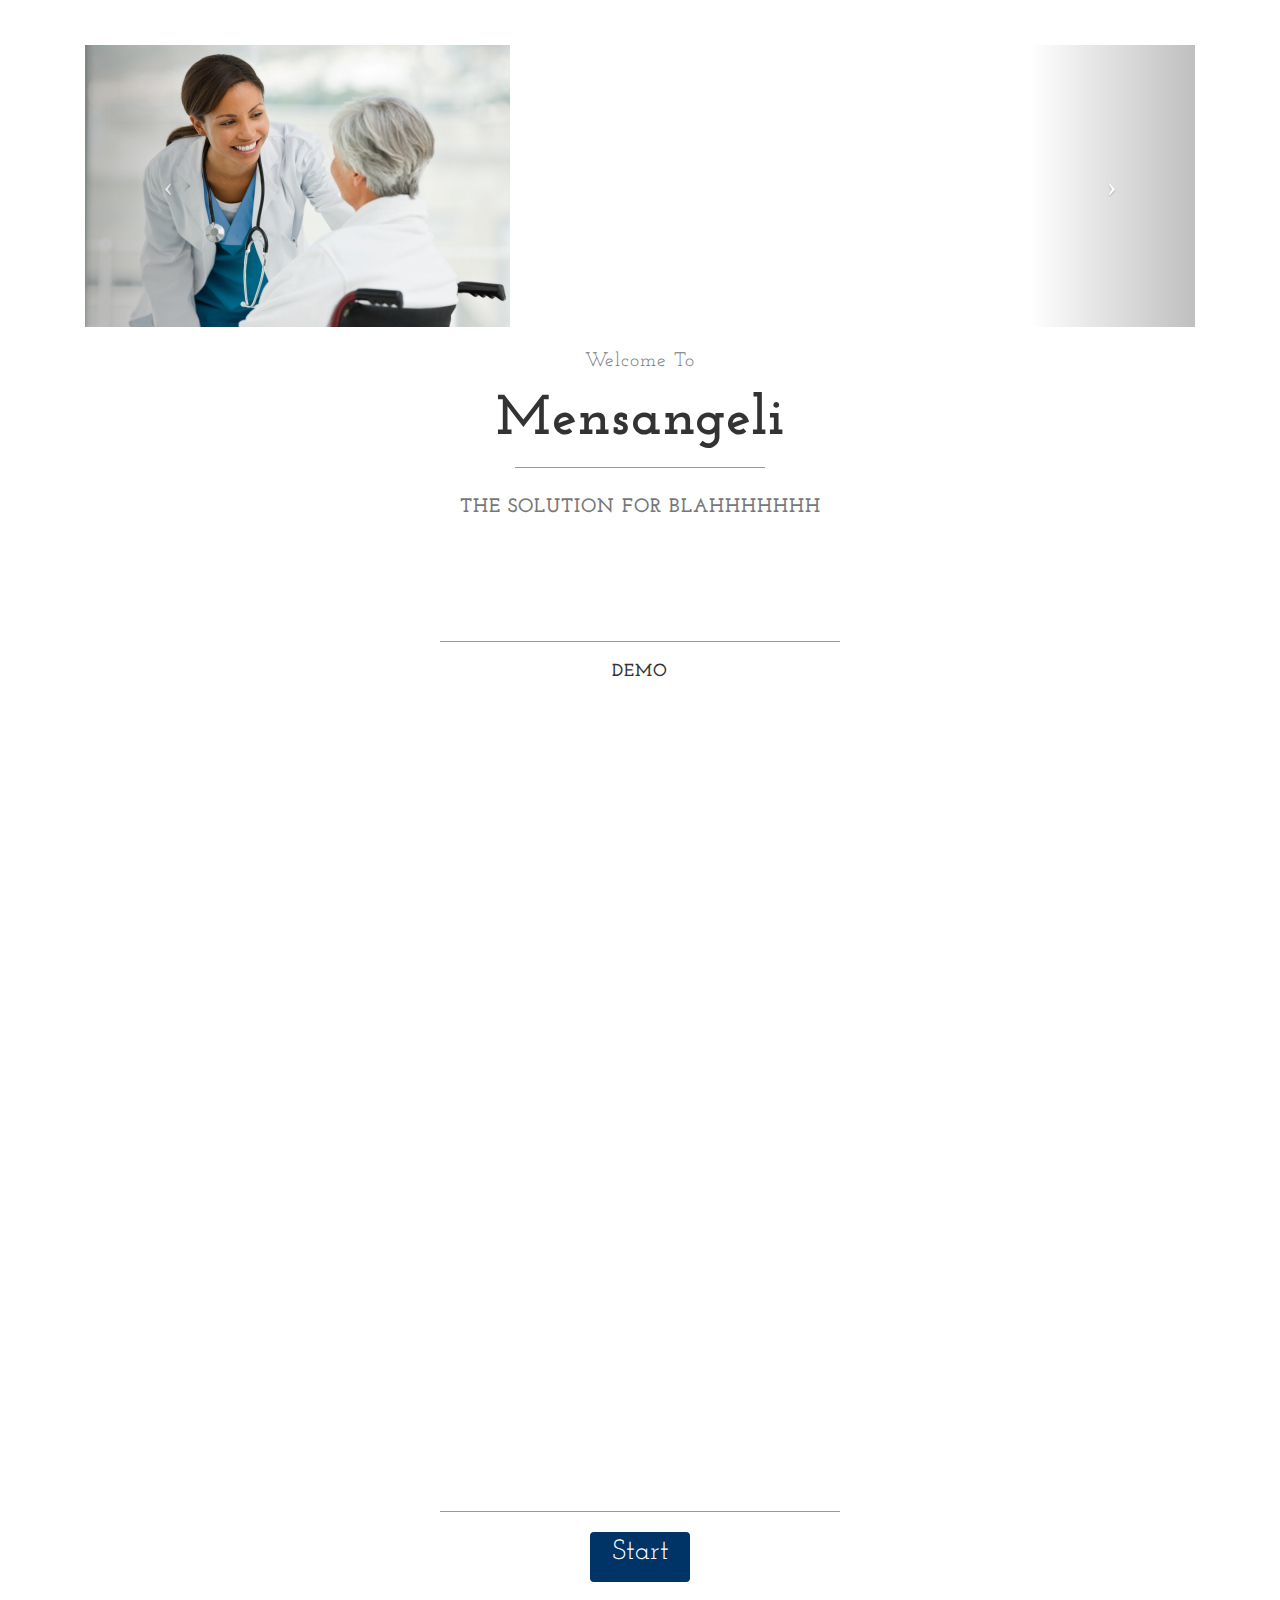
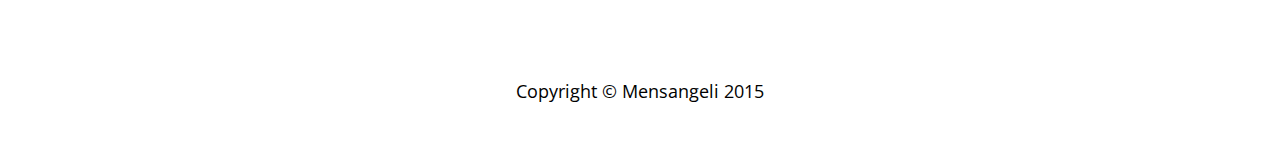
==== DementiaHackWebsite/index.html @ e9e418a4 "Working Red dot" ====
<!DOCTYPE html>
<html lang="en">

<head>

    <meta charset="utf-8">
    <meta http-equiv="X-UA-Compatible" content="IE=edge">
    <meta name="viewport" content="width=device-width, initial-scale=1">
    <meta name="description" content="">
    <meta name="author" content="">

    <title>Mensangeli -  A Healthcare Solution</title>

    <!-- Bootstrap Core CSS -->
    <link href="css/bootstrap.min.css" rel="stylesheet">

    <!-- Custom CSS -->
    <link href="css/business-casual.css" rel="stylesheet">

    <!-- Fonts -->
    <link href="http://fonts.googleapis.com/css?family=Open+Sans:300italic,400italic,600italic,700italic,800italic,400,300,600,700,800" rel="stylesheet" type="text/css">
    <link href="http://fonts.googleapis.com/css?family=Josefin+Slab:100,300,400,600,700,100italic,300italic,400italic,600italic,700italic" rel="stylesheet" type="text/css">

    <!-- HTML5 Shim and Respond.js IE8 support of HTML5 elements and media queries -->
    <!-- WARNING: Respond.js doesn't work if you view the page via file:// -->
    <!--[if lt IE 9]>
        <script src="https://oss.maxcdn.com/libs/html5shiv/3.7.0/html5shiv.js"></script>
        <script src="https://oss.maxcdn.com/libs/respond.js/1.4.2/respond.min.js"></script>
    <![endif]-->

</head>

<body>
    <div class="container">
        <div class="row">
            <div class="box">
                <div class="col-lg-12 text-center">
                    <div id="carousel-example-generic" class="carousel slide">
                        <!-- Indicators -->
                        <ol class="carousel-indicators hidden-xs">
                            <li data-target="#carousel-example-generic" data-slide-to="0" class="active"></li>
                            <li data-target="#carousel-example-generic" data-slide-to="1"></li>
                            <li data-target="#carousel-example-generic" data-slide-to="2"></li>
                        </ol>

                        <!-- Wrapper for slides -->
                        <div class="carousel-inner">
                            <div class="item active">
                                <img class="img-responsive img-full" src="img/slide-1.jpg" alt="">
                            </div>
                            <div class="item">
                                <img class="img-responsive img-full" src="img/slide-2.jpg" alt="">
                            </div>
                            <div class="item">
                                <img class="img-responsive img-full" src="img/slide-3.jpg" alt="">
                            </div>
                        </div>

                        <!-- Controls -->
                        <a class="left carousel-control" href="#carousel-example-generic" data-slide="prev">
                            <span class="icon-prev"></span>
                        </a>
                        <a class="right carousel-control" href="#carousel-example-generic" data-slide="next">
                            <span class="icon-next"></span>
                        </a>
                    </div>
                    <h2 class="brand-before">
                        <small>Welcome to</small>
                    </h2>
                    <h1 class="brand-name">Mensangeli</h1>
                    <hr class="tagline-divider">
                    <h2>
                        <small>
                            <strong>The solution for blahhhhhhh</strong>
                        </small>
                    </h2>
                </div>
            </div>
        </div>

        <div class="row">
            <div class="box">
                <div class="col-lg-12">
                    <hr>
                    <h2 class="intro-text text-center">
                        <strong>DEMO</strong>
                    </h2>
                    <canvas class = "demo" height="800px" width="650px">
                    </canvas>
                    <hr>
                    <hr class="visible-xs">
                    <div class = "button">Start</div>
                </div>
            </div>
        </div>
    </div>
    <!-- /.container -->

    <footer>
        <div class="container">
            <div class="row">
                <div class="col-lg-12 text-center">
                    <p>Copyright &copy; Mensangeli 2015</p>
                </div>
            </div>
        </div>
    </footer>

    <!-- jQuery -->
    <script src="js/jquery.js"></script>

    <!-- Bootstrap Core JavaScript -->
    <script src="js/bootstrap.min.js"></script>
    
    <!---jCanvas -->
    <script src="js/jcanvas.min.js"></script>
    
    <!-- Custom Javascript to Show the Demo-->
    <script src="js/demo.js"></script>

    <!-- Script to Activate the Carousel -->
    <script>
    $('.carousel').carousel({
        interval: 5000 //changes the speed
    })
    </script>

</body>

</html>
---- DementiaHackWebsite/css/business-casual.css ----
/*!
 * Start Bootstrap - Business Casual Bootstrap Theme (http://startbootstrap.com)
 * Code licensed under the Apache License v2.0.
 * For details, see http://www.apache.org/licenses/LICENSE-2.0.
 */

body {
    font-family: "Open Sans","Helvetica Neue",Helvetica,Arial,sans-serif;
    background: url('https://s-media-cache-ak0.pinimg.com/736x/96/4a/fe/964afe5b4ca142c8d7720e56de0777b2.jpg') no-repeat center center fixed;
    -webkit-background-size: cover;
    -moz-background-size: cover;
    background-size: cover;
    -o-background-size: cover;
}

h1,
h2,
h3,
h4,
h5,
h6 {
    text-transform: uppercase;
    font-family: "Josefin Slab","Helvetica Neue",Helvetica,Arial,sans-serif;
    font-weight: 700;
    letter-spacing: 1px;
}

p {
    font-size: 1.25em;
    line-height: 1.6;
    color: #000;
}

hr {
    max-width: 400px;
    border-color: #999999;
}

.brand,
.address-bar {
    display: none;
}

.img-responsive {
    clip: rect(0px,300px,700px,0px);
} 

.brand-before,
.brand-name {
    text-transform: capitalize;
}

.brand-before {
    margin: 15px 0;
}

.brand-name {
    margin: 0;
    font-size: 4em;
}

.tagline-divider {
    margin: 15px auto 3px;
    max-width: 250px;
    border-color: #999999;
}

.box {
    margin-top: 15px;
    margin-bottom: 15px;
    padding: 30px 15px;
    background: #fff;
    background: rgba(255,255,255,0.9);
}

.intro-text {
    text-transform: uppercase;
    font-size: 1.25em;
    font-weight: 400;
    letter-spacing: 1px;
}

.img-border {
    float: none;
    margin: 0 auto 0;
    border: #999999 solid 1px;
}

.img-left {
    float: none;
    margin: 0 auto 0;
}

canvas{
    padding: 0;
    margin: auto;
    display: block;
    width: 650px;
    background: #fff;
    background: rgba(255,255,255,0.9);
}
.button{
    margin: 0 auto;
    height: 50px;
    width: 100px;
    background: #003366;
    background: rgba(0, 51, 102, 1);
    border-radius: 4px;
    color: white;
    font-family: "Josefin Slab","Helvetica Neue",Helvetica,Arial,sans-serif;
    font-size: 2em;
    text-align: center;
}
.button:hover{
    background: #99ADC1;
    background: rgba(153, 173, 193, 1);
}
footer {
    background: #fff;
    background: rgba(255,255,255,0.9);
}

footer p {
    margin: 0;
    padding: 50px 0;
}

@media screen and (min-width:768px) {

    .top-divider {
        margin-top: 0;
    }

    .img-left {
        float: left;
        margin-right: 25px;
    }
}

@media screen and (min-width:1200px) {
    .box:after {
        content: '';
        display: table;
        clear: both;
    }
}
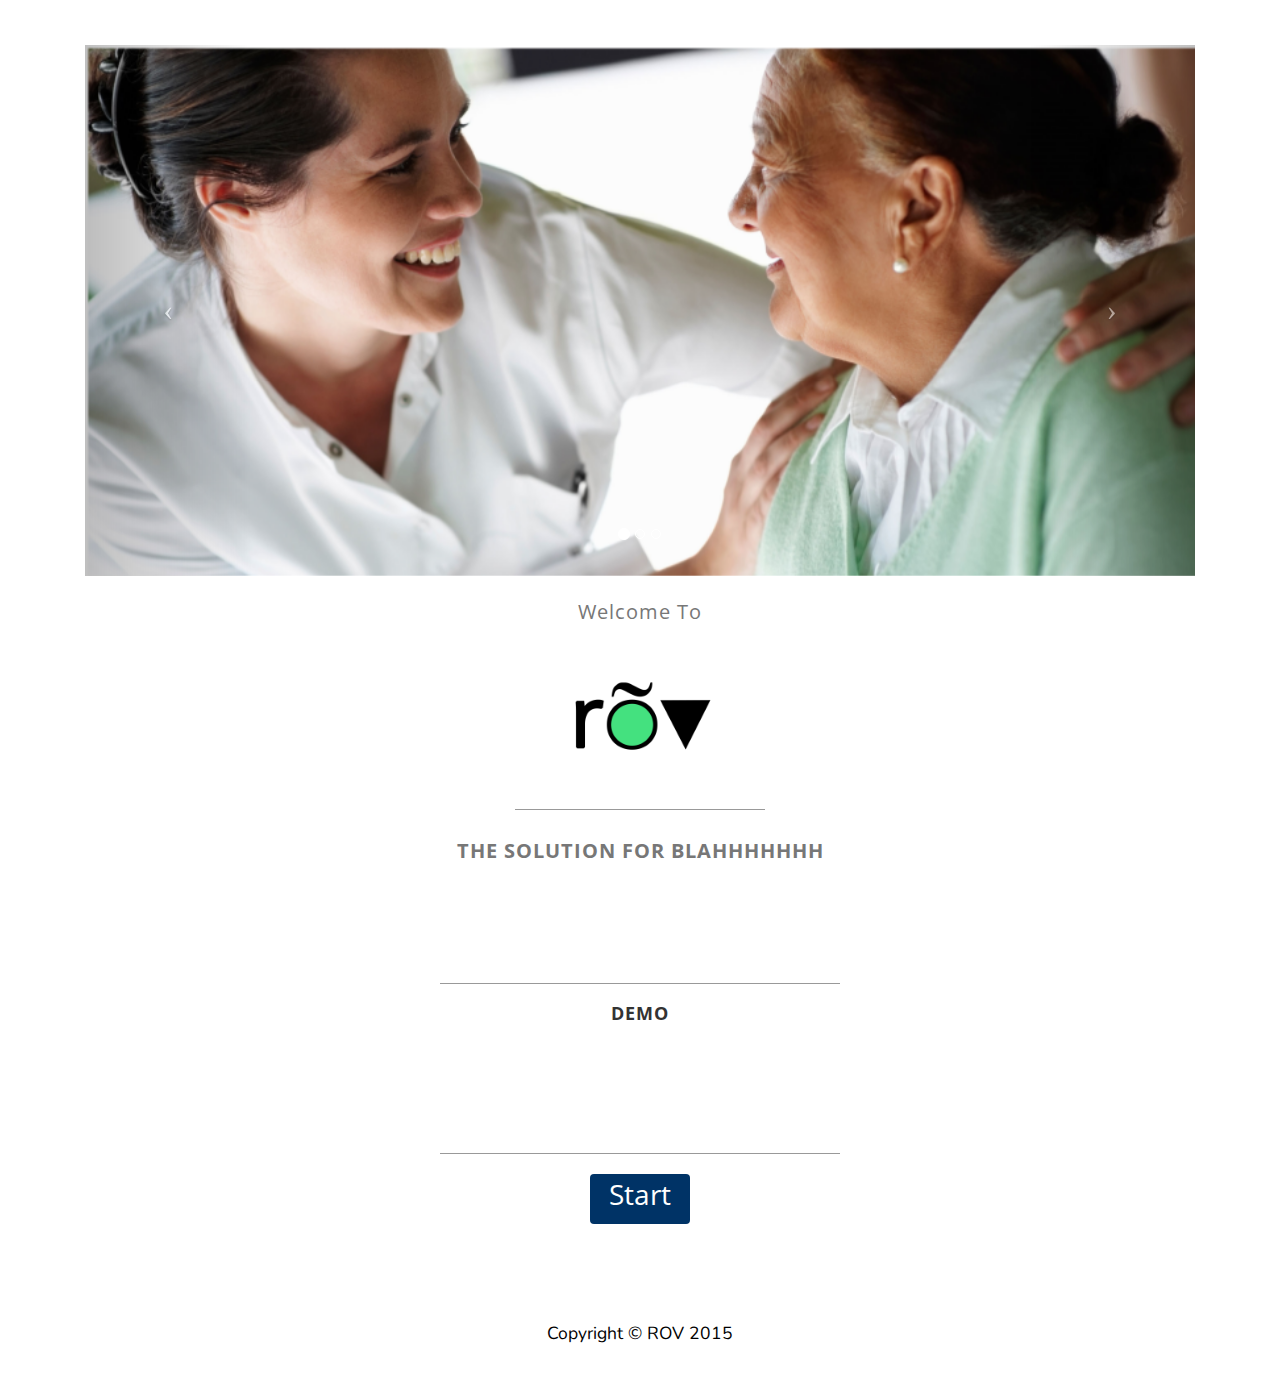
==== commit 40bc8b1b: "Website updated, some phrases and text are still needed" ====
--- a/DementiaHackWebsite/index.html
+++ b/DementiaHackWebsite/index.html
@@ -9,24 +9,19 @@
     <meta name="description" content="">
     <meta name="author" content="">
 
-    <title>Mensangeli -  A Healthcare Solution</title>
+    <title>rov -  A Healthcare Solution</title>
 
     <!-- Bootstrap Core CSS -->
     <link href="css/bootstrap.min.css" rel="stylesheet">
 
     <!-- Custom CSS -->
     <link href="css/business-casual.css" rel="stylesheet">
+    
+    <link rel = "stylesheet" href = "css/animate.css">
 
     <!-- Fonts -->
     <link href="http://fonts.googleapis.com/css?family=Open+Sans:300italic,400italic,600italic,700italic,800italic,400,300,600,700,800" rel="stylesheet" type="text/css">
-    <link href="http://fonts.googleapis.com/css?family=Josefin+Slab:100,300,400,600,700,100italic,300italic,400italic,600italic,700italic" rel="stylesheet" type="text/css">
-
-    <!-- HTML5 Shim and Respond.js IE8 support of HTML5 elements and media queries -->
-    <!-- WARNING: Respond.js doesn't work if you view the page via file:// -->
-    <!--[if lt IE 9]>
-        <script src="https://oss.maxcdn.com/libs/html5shiv/3.7.0/html5shiv.js"></script>
-        <script src="https://oss.maxcdn.com/libs/respond.js/1.4.2/respond.min.js"></script>
-    <![endif]-->
+    <link href='https://fonts.googleapis.com/css?family=Nunito:400,300' rel='stylesheet' type='text/css'>
 
 </head>
 
@@ -46,13 +41,13 @@
                         <!-- Wrapper for slides -->
                         <div class="carousel-inner">
                             <div class="item active">
-                                <img class="img-responsive img-full" src="img/slide-1.jpg" alt="">
+                                <img class="img-responsive img-full" src="img/slide-1.png" alt="">
                             </div>
                             <div class="item">
-                                <img class="img-responsive img-full" src="img/slide-2.jpg" alt="">
+                                <img class="img-responsive img-full" src="img/slide-2.png" alt="">
                             </div>
                             <div class="item">
-                                <img class="img-responsive img-full" src="img/slide-3.jpg" alt="">
+                                <img class="img-responsive img-full" src="img/slide-3.png" alt="">
                             </div>
                         </div>
 
@@ -65,13 +60,13 @@
                         </a>
                     </div>
                     <h2 class="brand-before">
-                        <small>Welcome to</small>
+                        <small class = "wow fadeIn">Welcome to</small>
                     </h2>
-                    <h1 class="brand-name">Mensangeli</h1>
+                    <h1 class="brand-name"><img class="logo wow fadeIn " src="img/logo.png"></img></h1>
                     <hr class="tagline-divider">
                     <h2>
                         <small>
-                            <strong>The solution for blahhhhhhh</strong>
+                            <strong class = "wow fadeIn">The solution for blahhhhhhh</strong>
                         </small>
                     </h2>
                 </div>
@@ -85,7 +80,7 @@
                     <h2 class="intro-text text-center">
                         <strong>DEMO</strong>
                     </h2>
-                    <canvas class = "demo" height="800px" width="650px">
+                    <canvas class = "demo" height="100px" width="600px">
                     </canvas>
                     <hr>
                     <hr class="visible-xs">
@@ -100,7 +95,7 @@
         <div class="container">
             <div class="row">
                 <div class="col-lg-12 text-center">
-                    <p>Copyright &copy; Mensangeli 2015</p>
+                    <p>Copyright &copy; ROV 2015</p>
                 </div>
             </div>
         </div>
@@ -117,6 +112,12 @@
     
     <!-- Custom Javascript to Show the Demo-->
     <script src="js/demo.js"></script>
+    
+    <!-- Wow.js to Animate CSS Elements-->
+    <script src="js/wow.min.js"></script>
+    <script>
+    new WOW().init();
+    </script>
 
     <!-- Script to Activate the Carousel -->
     <script>
--- a/DementiaHackWebsite/css/business-casual.css
+++ b/DementiaHackWebsite/css/business-casual.css
@@ -5,12 +5,7 @@
  */
 
 body {
-    font-family: "Open Sans","Helvetica Neue",Helvetica,Arial,sans-serif;
-    background: url('https://s-media-cache-ak0.pinimg.com/736x/96/4a/fe/964afe5b4ca142c8d7720e56de0777b2.jpg') no-repeat center center fixed;
-    -webkit-background-size: cover;
-    -moz-background-size: cover;
-    background-size: cover;
-    -o-background-size: cover;
+    font-family: "Nunito","Helvetica Neue",Helvetica,Arial,sans-serif;
 }
 
 h1,
@@ -20,7 +15,7 @@
 h5,
 h6 {
     text-transform: uppercase;
-    font-family: "Josefin Slab","Helvetica Neue",Helvetica,Arial,sans-serif;
+    font-family: "Open Sans","Helvetica Neue",Helvetica,Arial,sans-serif;
     font-weight: 700;
     letter-spacing: 1px;
 }
@@ -42,21 +37,17 @@
 }
 
 .img-responsive {
-    clip: rect(0px,300px,700px,0px);
+    width :100%;
 } 
 
-.brand-before,
-.brand-name {
+.brand-before {
+    margin: 15px 0;
     text-transform: capitalize;
 }
 
-.brand-before {
-    margin: 15px 0;
-}
-
-.brand-name {
+.logo {
     margin: 0;
-    font-size: 4em;
+    width: 300px;
 }
 
 .tagline-divider {
@@ -95,7 +86,6 @@
     padding: 0;
     margin: auto;
     display: block;
-    width: 650px;
     background: #fff;
     background: rgba(255,255,255,0.9);
 }
@@ -107,7 +97,7 @@
     background: rgba(0, 51, 102, 1);
     border-radius: 4px;
     color: white;
-    font-family: "Josefin Slab","Helvetica Neue",Helvetica,Arial,sans-serif;
+    font-family: "Open Sans","Helvetica Neue",Helvetica,Arial,sans-serif;
     font-size: 2em;
     text-align: center;
 }
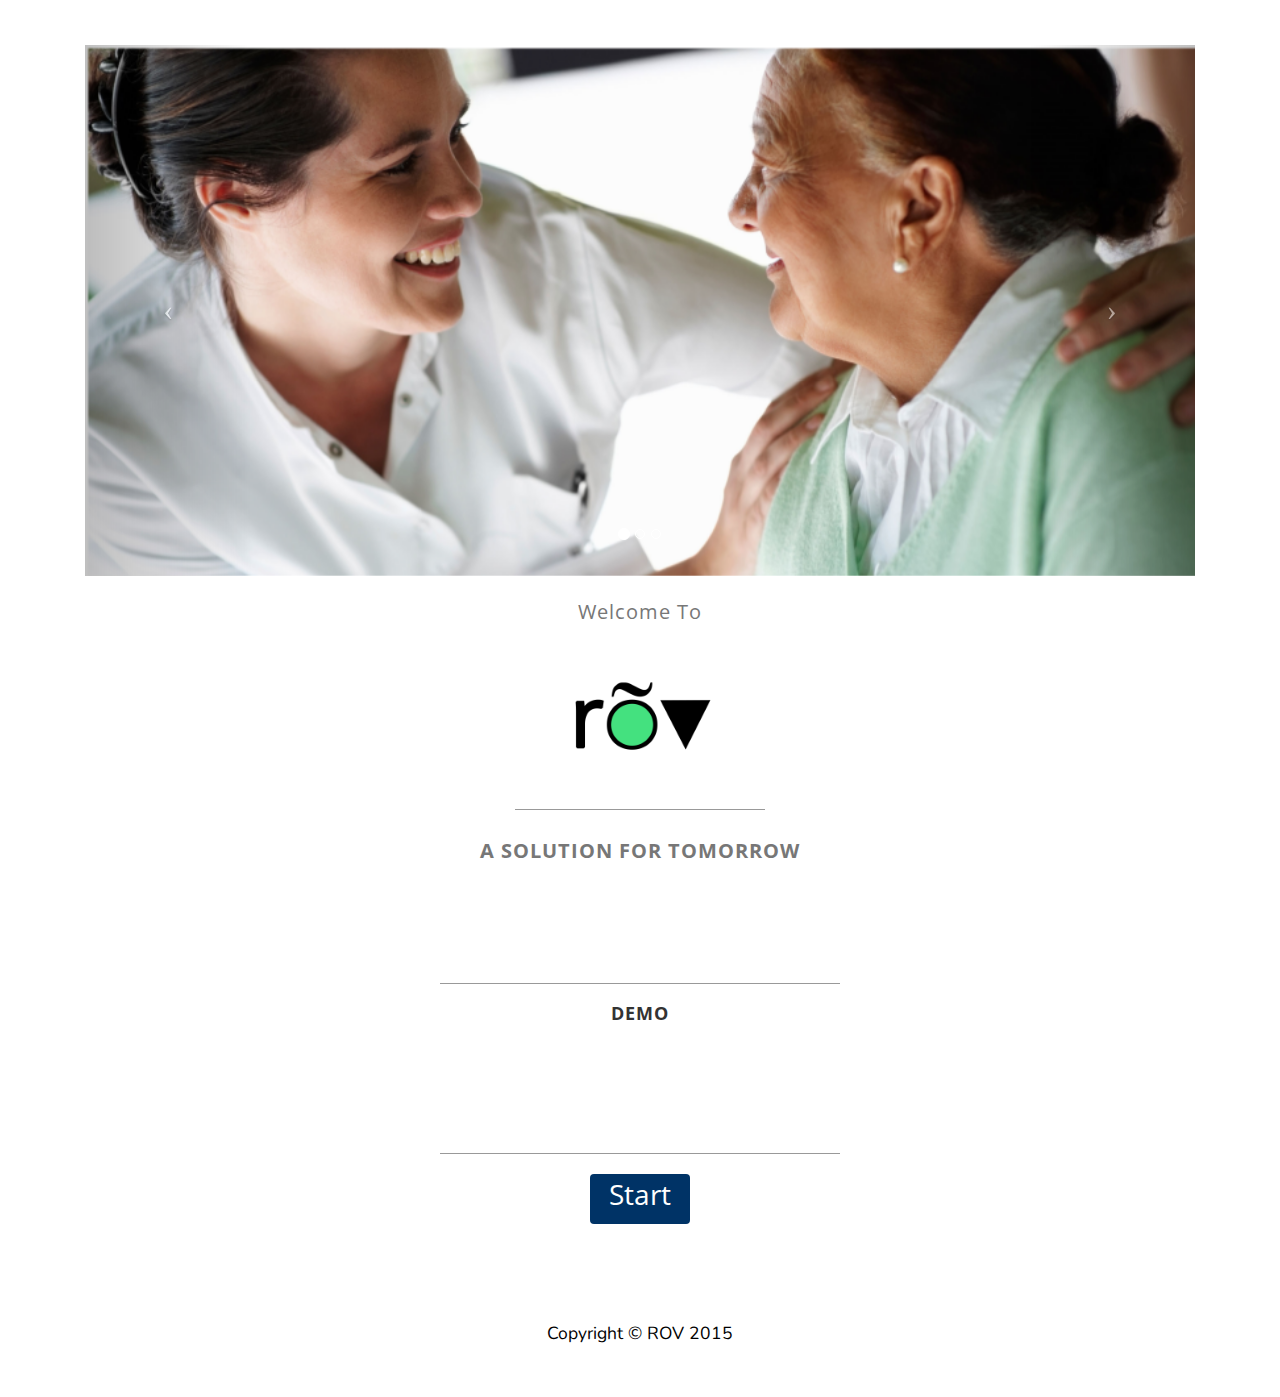
==== commit 8e353a22: "Updated phrases" ====
--- a/DementiaHackWebsite/index.html
+++ b/DementiaHackWebsite/index.html
@@ -45,9 +45,11 @@
                             </div>
                             <div class="item">
                                 <img class="img-responsive img-full" src="img/slide-2.png" alt="">
+                                <h2 class="imgText slide2">Integrated Real-time Information</h2>
                             </div>
                             <div class="item">
                                 <img class="img-responsive img-full" src="img/slide-3.png" alt="">
+                                <h2 class="imgText slide3">Dignity for All</h2>
                             </div>
                         </div>
 
@@ -66,7 +68,7 @@
                     <hr class="tagline-divider">
                     <h2>
                         <small>
-                            <strong class = "wow fadeIn">The solution for blahhhhhhh</strong>
+                            <strong class = "wow fadeIn">A solution for tomorrow </strong>
                         </small>
                     </h2>
                 </div>
--- a/DementiaHackWebsite/css/business-casual.css
+++ b/DementiaHackWebsite/css/business-casual.css
@@ -30,7 +30,19 @@
     max-width: 400px;
     border-color: #999999;
 }
-
+.imgText{
+   position: absolute; 
+   top: 200px; 
+   left: 0; 
+   width: 100%; 
+   font-size: 3em;
+}
+.slide2{
+    color: #336699;
+}
+.slide3{
+    color: white;
+}
 .brand,
 .address-bar {
     display: none;
